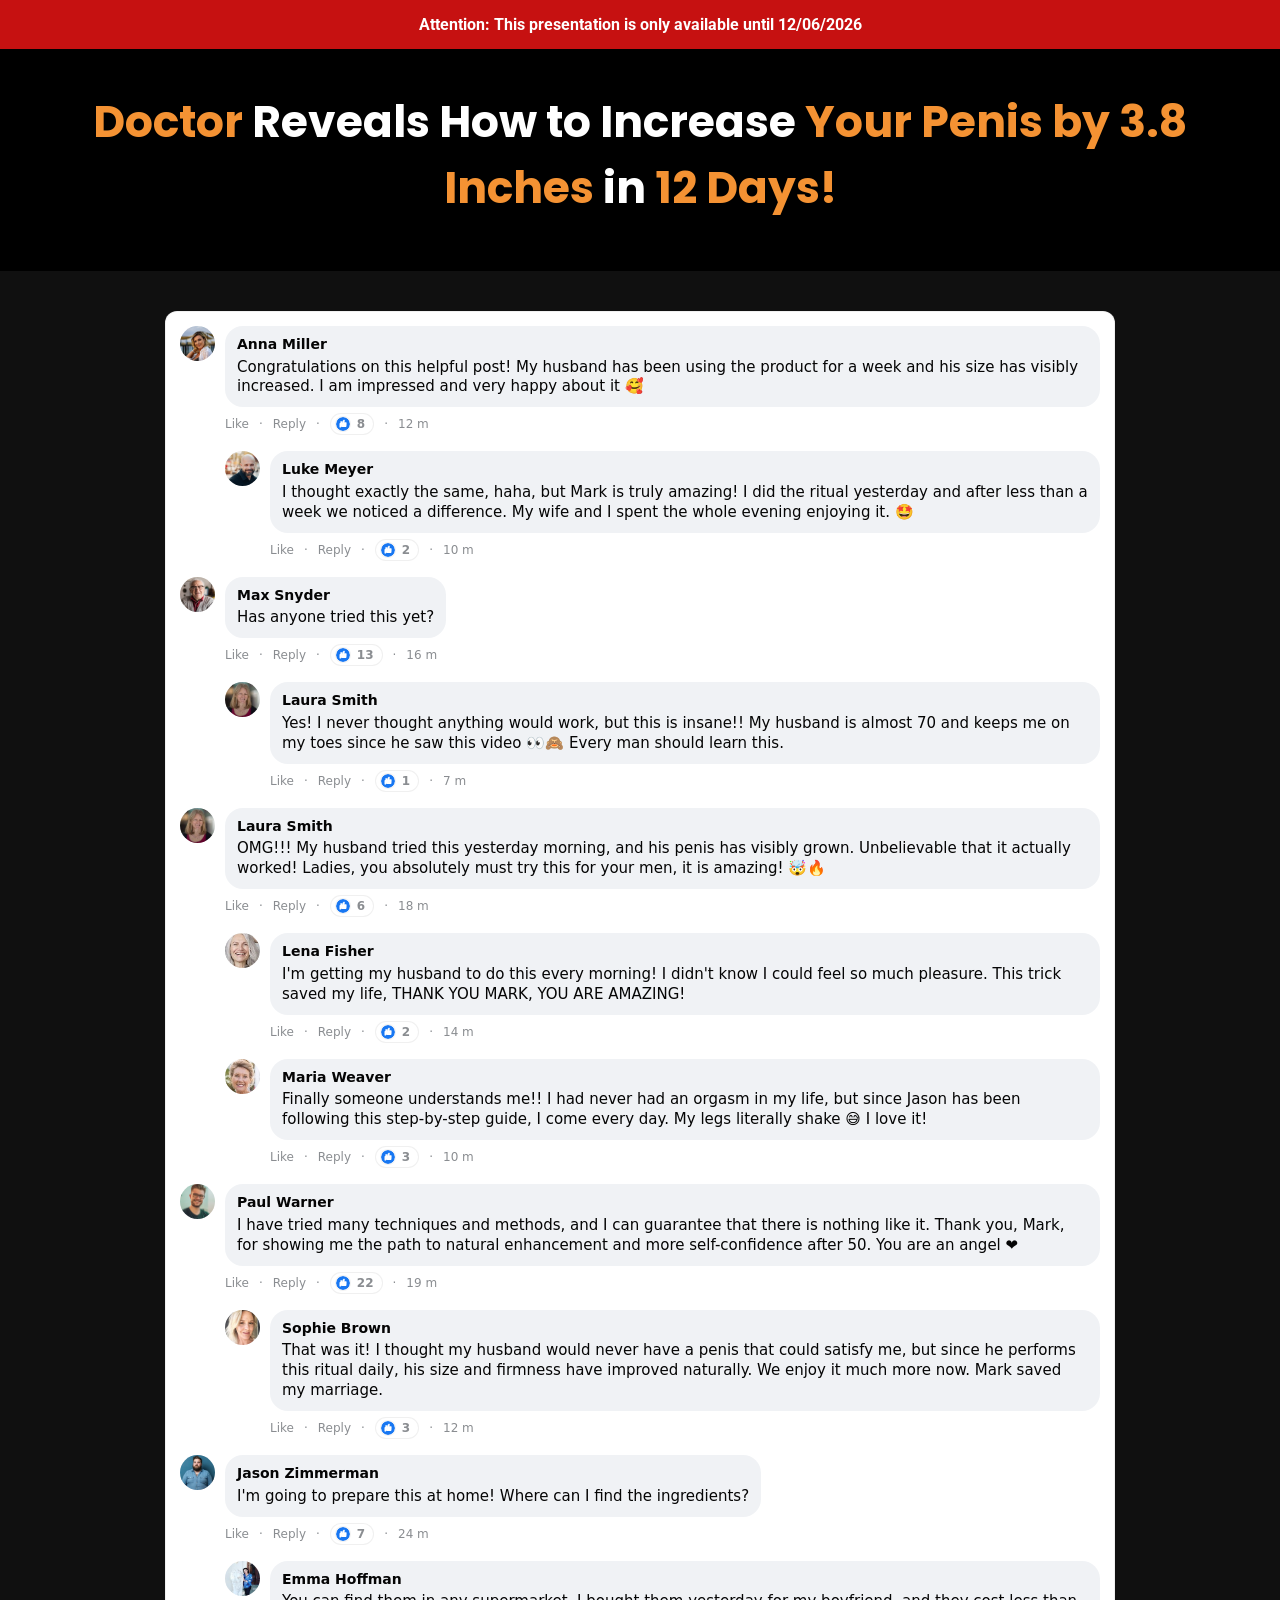
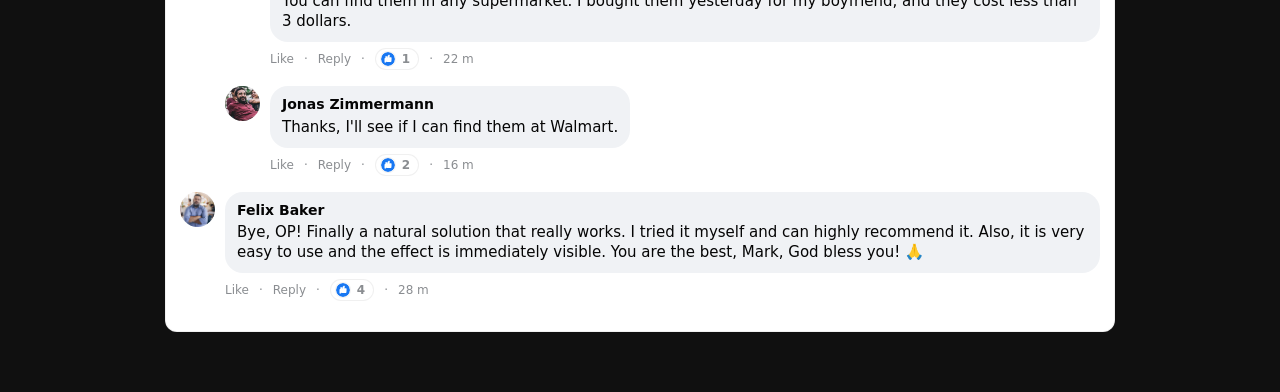
==== vhgth-l2ml3/index.html @ dc163698 "fix: update presell copy - compliance adjustments" ====
<!doctype html>
<html lang="en">
<head>
  <meta charset="utf-8">
  <meta name="viewport" content="width=device-width, initial-scale=1">
  <meta name="robots" content="noindex, nofollow">
  <title>Horsewood</title>
  <link rel="icon" href="assets/Bottles/horsewood-1.png" type="image/x-icon">


  <link rel="preconnect" href="https://fonts.googleapis.com">
  <link rel="preconnect" href="https://fonts.gstatic.com" crossorigin>
  <link rel="stylesheet" href="https://fonts.googleapis.com/css2?family=Poppins:wght@400;600;700;900&family=Roboto:wght@400;700&family=Montserrat:wght@600;800&display=swap">

  <link rel="dns-prefetch" href="https://scripts.converteai.net">
  <link rel="dns-prefetch" href="https://images.converteai.net">
  <link rel="dns-prefetch" href="https://media.atomicatpages.net">

  <link rel="stylesheet" href="css/style.css">
<script type="text/javascript" src="https://lp.gelatinrevive.online/track.js?rtkcmpid=6a3718ef67ed99c9d39d6f84"></script>
</head>
<body>
  <svg style="display:none"><symbol id="icon-like" viewBox="0 0 24 24"><circle cx="12" cy="12" r="12" fill="#1877f2"/><path d="M10.6 10.2V8.9c0-.8.5-1.9 1-2.4l1.3-1.3c.5-.5 1.3-.5 1.8 0 .5.5.5 1.3.3 1.9l-.8 2h2.6c.8 0 1.5.7 1.4 1.6l-.3 5.2c-.1.7-.7 1.2-1.4 1.2h-6.2c-.5 0-1-.2-1.3-.6l-1.2-1.5c-.2-.3-.3-.6-.3-.9v-6c0-.7.6-1.3 1.3-1.3h.8z" fill="#fff"/><path d="M7.2 10.2h1.5v8H7.2c-.7 0-1.2-.5-1.2-1.2v-5.6c0-.7.5-1.2 1.2-1.2z" fill="#fff"/></symbol></svg>


  <!-- Attention bar -->
  <header class="attention-bar">
    <strong>Attention: This presentation is only available until <span id="data-hoje"></span></strong>
  </header>

  <!-- Headline -->
  <section class="headline-section">
    <h1 class="main-headline">
      <span class="hl-orange">Doctor</span> Reveals How to Increase <span class="hl-orange">Your Penis by 3.8 Inches</span> in <span class="hl-orange">12 Days!</span>
    </h1>
  </section>

  <!-- Video -->
  <section class="video-section">
    <div class="video-wrapper">
      <vturb-smartplayer id="vid-6a23187fc73d237d88f1db44" style="display: block; margin: 0 auto; width: 100%; max-width: 400px;"></vturb-smartplayer> <script type="text/javascript"> var s=document.createElement("script"); s.src="https://scripts.converteai.net/ee23f5b0-45e7-4e27-a038-209fb03d31cc/players/6a23187fc73d237d88f1db44/v4/player.js", s.async=!0,document.head.appendChild(s); </script>
    </div>
  </section>

  <!-- Timer -->
  <section class="timer-section gated">
    <h2 class="timer-headline">Secure your discounted Vigortrix now!<br>Only while supplies last!</h2>
    <div class="timer-countdown" id="countdown">19:59</div>
    <div class="timer-arrow" aria-hidden="true"></div>
  </section>

  <!-- Pricing -->
  <section id="Oferta" class="pricing-section gated">
    <div class="pricing-grid">

      <!-- Starter -->
      <a class="card card-standard" href="https://lp.gelatinrevive.online/click/1">
        <div class="card-header">STARTER</div>
        <div class="card-body">
          <div class="card-title">1 BOTTLE</div>
          <div class="card-subtitle">30-Day Supply</div>
          <img class="bottle-img" src="assets/Bottles/horsewood-1.png" alt="1 Bottle">
          <div class="price-row">
            <span class="price-currency">$</span><span class="price-big">89</span><span class="price-unit">/BOTTLE</span>
          </div>
          <div class="shipping-note">+ $19.99 Shipping</div>
          <button type="button" class="buy-btn buy-btn-gray">
            Buy Now
            <svg class="cart-icon" viewBox="0 0 576 512" fill="currentColor" aria-hidden="true"><path d="M0 24C0 10.7 10.7 0 24 0L69.5 0c22 0 41.5 12.8 50.6 32l411 0c26.3 0 45.5 25 38.6 50.4l-41 152.3c-8.5 31.4-37 53.3-69.5 53.3l-288.5 0 5.4 28.5c2.2 11.3 12.1 19.5 23.6 19.5L488 336c13.3 0 24 10.7 24 24s-10.7 24-24 24l-288.3 0c-34.6 0-64.3-24.6-70.7-58.5L77.4 54.5c-.7-3.8-4-6.5-7.9-6.5L24 48C10.7 48 0 37.3 0 24zM128 464a48 48 0 1 1 96 0 48 48 0 1 1 -96 0zm336-48a48 48 0 1 1 0 96 48 48 0 1 1 0-96zM252 160c0 11 9 20 20 20l44 0 0 44c0 11 9 20 20 20s20-9 20-20l0-44 44 0c11 0 20-9 20-20s-9-20-20-20l-44 0 0-44c0-11-9-20-20-20s-20 9-20 20l0 44-44 0c-11 0-20 9-20 20z"/></svg>
          </button>
          <img class="payment-icons" alt="Payment methods"
               src="assets/cards.webp">
          <div class="total-row"><span class="strike">$179</span> <strong>$89</strong></div>
        </div>
      </a>

      <!-- Most Popular -->
      <a class="card card-highlight" href="https://lp.gelatinrevive.online/click/3">
        <div class="card-ribbon">MOST POPULAR!</div>
        <div class="card-body">
          <div class="card-title">6 BOTTLES</div>
          <div class="card-subtitle">180-Day Supply</div>
          <img class="bottle-img6" src="assets/Bottles/horsewood-6.png" alt="6 Bottles">
          <div class="price-row">
            <span class="price-currency">$</span><span class="price-big">49</span><span class="price-unit">/BOTTLE</span>
          </div>
          <div class="badges-container">
            <div class="badge badge-vip"><svg class="badge-icon" viewBox="0 0 512 512" fill="currentColor" aria-hidden="true"><path d="M256 512A256 256 0 1 0 256 0a256 256 0 1 0 0 512zM369 209L241 337c-9.4 9.4-24.6 9.4-33.9 0l-64-64c-9.4-9.4-9.4-24.6 0-33.9s24.6-9.4 33.9 0l47 47L335 175c9.4-9.4 24.6-9.4 33.9 0s9.4 24.6 0 33.9z"/></svg> VIP Support</div>
            <div class="badge badge-bonus"><svg class="badge-icon" viewBox="0 0 512 512" fill="currentColor" aria-hidden="true"><path d="M256 512A256 256 0 1 0 256 0a256 256 0 1 0 0 512zM369 209L241 337c-9.4 9.4-24.6 9.4-33.9 0l-64-64c-9.4-9.4-9.4-24.6 0-33.9s24.6-9.4 33.9 0l47 47L335 175c9.4-9.4 24.6-9.4 33.9 0s9.4 24.6 0 33.9z"/></svg> FREE BONUS!</div>
            <div class="badge badge-shipping"><svg class="badge-icon" viewBox="0 0 512 512" fill="currentColor" aria-hidden="true"><path d="M256 512A256 256 0 1 0 256 0a256 256 0 1 0 0 512zM369 209L241 337c-9.4 9.4-24.6 9.4-33.9 0l-64-64c-9.4-9.4-9.4-24.6 0-33.9s24.6-9.4 33.9 0l47 47L335 175c9.4-9.4 24.6-9.4 33.9 0s9.4 24.6 0 33.9z"/></svg> Free Shipping</div>
          </div>
          <button type="button" class="buy-btn buy-btn-gold">
            Buy Now
            <svg class="cart-icon" viewBox="0 0 576 512" fill="currentColor" aria-hidden="true"><path d="M0 24C0 10.7 10.7 0 24 0L69.5 0c22 0 41.5 12.8 50.6 32l411 0c26.3 0 45.5 25 38.6 50.4l-41 152.3c-8.5 31.4-37 53.3-69.5 53.3l-288.5 0 5.4 28.5c2.2 11.3 12.1 19.5 23.6 19.5L488 336c13.3 0 24 10.7 24 24s-10.7 24-24 24l-288.3 0c-34.6 0-64.3-24.6-70.7-58.5L77.4 54.5c-.7-3.8-4-6.5-7.9-6.5L24 48C10.7 48 0 37.3 0 24zM128 464a48 48 0 1 1 96 0 48 48 0 1 1 -96 0zm336-48a48 48 0 1 1 0 96 48 48 0 1 1 0-96zM252 160c0 11 9 20 20 20l44 0 0 44c0 11 9 20 20 20s20-9 20-20l0-44 44 0c11 0 20-9 20-20s-9-20-20-20l-44 0 0-44c0-11-9-20-20-20s-20 9-20 20l0 44-44 0c-11 0-20 9-20 20z"/></svg>
          </button>
          <img class="payment-icons" alt="Payment methods"
               src="assets/cards.webp">
          <div class="total-row"><span class="strike">$1074</span> <strong>$294</strong></div>
        </div>
      </a>

      <!-- Bundle -->
      <a class="card card-standard" href="https://lp.gelatinrevive.online/click/2">
        <div class="card-header">BUNDLE</div>
        <div class="card-body">
          <div class="card-title">3 BOTTLES</div>
          <div class="card-subtitle">90-Day Supply</div>
          <img class="bottle-img" src="assets/Bottles/horsewood-3.png" alt="3 Bottles">
          <div class="price-row">
            <span class="price-currency">$</span><span class="price-big">59</span><span class="price-unit">/BOTTLE</span>
          </div>
          <div class="badges-container">
            <div class="badge badge-bonus"><svg class="badge-icon" viewBox="0 0 512 512" fill="currentColor" aria-hidden="true"><path d="M256 512A256 256 0 1 0 256 0a256 256 0 1 0 0 512zM369 209L241 337c-9.4 9.4-24.6 9.4-33.9 0l-64-64c-9.4-9.4-9.4-24.6 0-33.9s24.6-9.4 33.9 0l47 47L335 175c9.4-9.4 24.6-9.4 33.9 0s9.4 24.6 0 33.9z"/></svg> FREE BONUS!</div>
            <div class="badge badge-shipping"><svg class="badge-icon" viewBox="0 0 512 512" fill="currentColor" aria-hidden="true"><path d="M256 512A256 256 0 1 0 256 0a256 256 0 1 0 0 512zM369 209L241 337c-9.4 9.4-24.6 9.4-33.9 0l-64-64c-9.4-9.4-9.4-24.6 0-33.9s24.6-9.4 33.9 0l47 47L335 175c9.4-9.4 24.6-9.4 33.9 0s9.4 24.6 0 33.9z"/></svg> Free Shipping</div>
          </div>
          <button type="button" class="buy-btn buy-btn-gray">
            Buy Now
            <svg class="cart-icon" viewBox="0 0 576 512" fill="currentColor" aria-hidden="true"><path d="M0 24C0 10.7 10.7 0 24 0L69.5 0c22 0 41.5 12.8 50.6 32l411 0c26.3 0 45.5 25 38.6 50.4l-41 152.3c-8.5 31.4-37 53.3-69.5 53.3l-288.5 0 5.4 28.5c2.2 11.3 12.1 19.5 23.6 19.5L488 336c13.3 0 24 10.7 24 24s-10.7 24-24 24l-288.3 0c-34.6 0-64.3-24.6-70.7-58.5L77.4 54.5c-.7-3.8-4-6.5-7.9-6.5L24 48C10.7 48 0 37.3 0 24zM128 464a48 48 0 1 1 96 0 48 48 0 1 1 -96 0zm336-48a48 48 0 1 1 0 96 48 48 0 1 1 0-96zM252 160c0 11 9 20 20 20l44 0 0 44c0 11 9 20 20 20s20-9 20-20l0-44 44 0c11 0 20-9 20-20s-9-20-20-20l-44 0 0-44c0-11-9-20-20-20s-20 9-20 20l0 44-44 0c-11 0-20 9-20 20z"/></svg>
          </button>
          <img class="payment-icons" alt="Payment methods"
               src="assets/cards.webp">
          <div class="total-row"><span class="strike">$537</span> <strong>$177</strong></div>
        </div>
      </a>

    </div>

    <!-- Rating -->
    <div class="rating-block">
      <p class="rating-title">What our customers say</p>
      <div class="rating-line">
        <span class="stars">⭐️⭐️⭐️⭐️⭐️</span>
        <span class="rating-value">☑️ 4.91/5</span>
      </div>
      <p class="rating-subtitle">Based on over 79,200 reviews!</p>
    </div>
  </section>

  <!-- Comments -->
  <section class="comments-section">
    <div class="comments">

      <div class="comment">
        <img class="comment-avatar" alt="" src="assets/coments/woman/01.jpg">
        <div class="comment-content">
          <div class="comment-bubble">
            <div class="comment-name">Anna Miller</div>
            <div class="comment-text">Congratulations on this helpful post! My husband has been using the product for a week and his size has visibly increased. I am impressed and very happy about it 🥰</div>
          </div>
          <div class="comment-meta"><span>Like</span> · <span>Reply</span> · <span class="reactions"><svg class="like-icon"><use href="#icon-like"/></svg> 8</span> · <span>12 m</span></div>
        </div>
      </div>

      <div class="comment comment-reply">
        <img class="comment-avatar" alt="" src="assets/coments/man/01.jpg">
        <div class="comment-content">
          <div class="comment-bubble">
            <div class="comment-name">Luke Meyer</div>
            <div class="comment-text">I thought exactly the same, haha, but Mark is truly amazing! I did the ritual yesterday and after less than a week we noticed a difference. My wife and I spent the whole evening enjoying it. 🤩</div>
          </div>
          <div class="comment-meta"><span>Like</span> · <span>Reply</span> · <span class="reactions"><svg class="like-icon"><use href="#icon-like"/></svg> 2</span> · <span>10 m</span></div>
        </div>
      </div>

      <div class="comment">
        <img class="comment-avatar" alt="" src="assets/coments/man/02.jpg">
        <div class="comment-content">
          <div class="comment-bubble">
            <div class="comment-name">Max Snyder</div>
            <div class="comment-text">Has anyone tried this yet?</div>
          </div>
          <div class="comment-meta"><span>Like</span> · <span>Reply</span> · <span class="reactions"><svg class="like-icon"><use href="#icon-like"/></svg> 13</span> · <span>16 m</span></div>
        </div>
      </div>

      <div class="comment comment-reply">
        <img class="comment-avatar" alt="" src="assets/coments/woman/02.jpg">
        <div class="comment-content">
          <div class="comment-bubble">
            <div class="comment-name">Laura Smith</div>
            <div class="comment-text">Yes! I never thought anything would work, but this is insane!! My husband is almost 70 and keeps me on my toes since he saw this video 👀🙈 Every man should learn this.</div>
          </div>
          <div class="comment-meta"><span>Like</span> · <span>Reply</span> · <span class="reactions"><svg class="like-icon"><use href="#icon-like"/></svg> 1</span> · <span>7 m</span></div>
        </div>
      </div>

      <div class="comment">
        <img class="comment-avatar" alt="" src="assets/coments/woman/02.jpg">
        <div class="comment-content">
          <div class="comment-bubble">
            <div class="comment-name">Laura Smith</div>
            <div class="comment-text">OMG!!! My husband tried this yesterday morning, and his penis has visibly grown. Unbelievable that it actually worked! Ladies, you absolutely must try this for your men, it is amazing! 🤯🔥</div>
          </div>
          <div class="comment-meta"><span>Like</span> · <span>Reply</span> · <span class="reactions"><svg class="like-icon"><use href="#icon-like"/></svg> 6</span> · <span>18 m</span></div>
        </div>
      </div>

      <div class="comment comment-reply">
        <img class="comment-avatar" alt="" src="assets/coments/woman/03.jpg">
        <div class="comment-content">
          <div class="comment-bubble">
            <div class="comment-name">Lena Fisher</div>
            <div class="comment-text">I'm getting my husband to do this every morning! I didn't know I could feel so much pleasure. This trick saved my life, THANK YOU MARK, YOU ARE AMAZING!</div>
          </div>
          <div class="comment-meta"><span>Like</span> · <span>Reply</span> · <span class="reactions"><svg class="like-icon"><use href="#icon-like"/></svg> 2</span> · <span>14 m</span></div>
        </div>
      </div>

      <div class="comment comment-reply">
        <img class="comment-avatar" alt="" src="assets/coments/woman/04.jpg">
        <div class="comment-content">
          <div class="comment-bubble">
            <div class="comment-name">Maria Weaver</div>
            <div class="comment-text">Finally someone understands me!! I had never had an orgasm in my life, but since Jason has been following this step-by-step guide, I come every day. My legs literally shake 😅 I love it!</div>
          </div>
          <div class="comment-meta"><span>Like</span> · <span>Reply</span> · <span class="reactions"><svg class="like-icon"><use href="#icon-like"/></svg> 3</span> · <span>10 m</span></div>
        </div>
      </div>

      <div class="comment">
        <img class="comment-avatar" alt="" src="assets/coments/man/03.jpg">
        <div class="comment-content">
          <div class="comment-bubble">
            <div class="comment-name">Paul Warner</div>
            <div class="comment-text">I have tried many techniques and methods, and I can guarantee that there is nothing like it. Thank you, Mark, for showing me the path to natural enhancement and more self-confidence after 50. You are an angel ❤️</div>
          </div>
          <div class="comment-meta"><span>Like</span> · <span>Reply</span> · <span class="reactions"><svg class="like-icon"><use href="#icon-like"/></svg> 22</span> · <span>19 m</span></div>
        </div>
      </div>

      <div class="comment comment-reply">
        <img class="comment-avatar" alt="" src="assets/coments/woman/05.jpg">
        <div class="comment-content">
          <div class="comment-bubble">
            <div class="comment-name">Sophie Brown</div>
            <div class="comment-text">That was it! I thought my husband would never have a penis that could satisfy me, but since he performs this ritual daily, his size and firmness have improved naturally. We enjoy it much more now. Mark saved my marriage.</div>
          </div>
          <div class="comment-meta"><span>Like</span> · <span>Reply</span> · <span class="reactions"><svg class="like-icon"><use href="#icon-like"/></svg> 3</span> · <span>12 m</span></div>
        </div>
      </div>

      <div class="comment">
        <img class="comment-avatar" alt="" src="assets/coments/man/04.jpg">
        <div class="comment-content">
          <div class="comment-bubble">
            <div class="comment-name">Jason Zimmerman</div>
            <div class="comment-text">I'm going to prepare this at home! Where can I find the ingredients?</div>
          </div>
          <div class="comment-meta"><span>Like</span> · <span>Reply</span> · <span class="reactions"><svg class="like-icon"><use href="#icon-like"/></svg> 7</span> · <span>24 m</span></div>
        </div>
      </div>

      <div class="comment comment-reply">
        <img class="comment-avatar" alt="" src="assets/coments/woman/06.jpg">
        <div class="comment-content">
          <div class="comment-bubble">
            <div class="comment-name">Emma Hoffman</div>
            <div class="comment-text">You can find them in any supermarket. I bought them yesterday for my boyfriend, and they cost less than 3 dollars.</div>
          </div>
          <div class="comment-meta"><span>Like</span> · <span>Reply</span> · <span class="reactions"><svg class="like-icon"><use href="#icon-like"/></svg> 1</span> · <span>22 m</span></div>
        </div>
      </div>

      <div class="comment comment-reply">
        <img class="comment-avatar" alt="" src="assets/coments/man/05.jpg">
        <div class="comment-content">
          <div class="comment-bubble">
            <div class="comment-name">Jonas Zimmermann</div>
            <div class="comment-text">Thanks, I'll see if I can find them at Walmart.</div>
          </div>
          <div class="comment-meta"><span>Like</span> · <span>Reply</span> · <span class="reactions"><svg class="like-icon"><use href="#icon-like"/></svg> 2</span> · <span>16 m</span></div>
        </div>
      </div>

      <div class="comment">
        <img class="comment-avatar" alt="" src="assets/coments/man/06.jpg">
        <div class="comment-content">
          <div class="comment-bubble">
            <div class="comment-name">Felix Baker</div>
            <div class="comment-text">Bye, OP! Finally a natural solution that really works. I tried it myself and can highly recommend it. Also, it is very easy to use and the effect is immediately visible. You are the best, Mark, God bless you! 🙏</div>
          </div>
          <div class="comment-meta"><span>Like</span> · <span>Reply</span> · <span class="reactions"><svg class="like-icon"><use href="#icon-like"/></svg> 4</span> · <span>28 m</span></div>
        </div>
      </div>

    </div>
  </section>

  <!-- ConvertAI player -->
  <script type="text/javascript">
    var s=document.createElement("script");
    s.src="https://scripts.converteai.net/ee23f5b0-45e7-4e27-a038-209fb03d31cc/players/69f9cfe1563216adf55d3c71/v4/player.js", s.async=!0,document.head.appendChild(s);
  </script>
  <script src="js/main.js" defer></script>
</body>
</html>
---- vhgth-l2ml3/css/style.css ----
/* =========================================================
   Vigortrix landing page — replicação do layout urbanflow
   ========================================================= */

/* ---------- reset ---------- */
*, *::before, *::after { margin: 0; padding: 0; box-sizing: border-box; }
html { scroll-behavior: smooth; }
body {
  font-family: 'Roboto', sans-serif;
  background: #000;
  color: #333;
  -webkit-font-smoothing: antialiased;
  overflow-x: hidden;
  min-height: 100vh;
}
a { color: inherit; text-decoration: none; }
img { display: block; max-width: 100%; height: auto; }
button { border: 0; background: transparent; cursor: pointer; font-family: inherit; color: inherit; }

/* Gate: esconde timer/pricing/comentários até o vídeo atingir 3606s.
   JS em main.js remove a classe quando smartplayer.currentTime >= SECONDS_TO_DISPLAY. */
.gated { display: none; }

/* ---------- top attention bar ---------- */
.attention-bar {
  background: #c61111;
  color: #fff;
  text-align: center;
  padding: 15px;
  font-size: 16px;
  font-weight: 600;
}

/* ---------- headline ---------- */
.headline-section {
  background: #000;
  padding: 40px 20px 20px;
  text-align: center;
}
.main-headline {
  font-family: 'Poppins', sans-serif;
  font-weight: 700;
  font-size: 44px;
  line-height: 1.5;
  color: #fff;
  max-width: 1100px;
  margin: 0 auto;
}
.hl-orange { color: #f49233; }

/* ---------- video ---------- */
.video-section { padding: 15px 0; background: #000; }
.video-wrapper { max-width: 800px; margin: 0 auto; padding: 0 15px; }
.video-embed {
  position: relative;
  width: 100%;
  padding-top: 56.25%;
  background: #000;
}
.video-embed > img,
.video-embed > div {
  position: absolute;
  top: 0; left: 0;
  width: 100%; height: 100%;
}
#thumb_67de150abbdcf5aa029d7134 { object-fit: cover; }
.video-backdrop {
  -webkit-backdrop-filter: blur(5px);
  backdrop-filter: blur(5px);
}

/* ---------- timer / countdown ---------- */
.timer-section {
  background: #414141;
  color: #fff;
  text-align: center;
  padding: 10px 20px 25px;
  position: relative;
}
/* ref: timer headline + countdown são .atomicat-heading-title → Poppins */
.timer-section,
.timer-section * {
  font-family: 'Poppins', sans-serif;
}
.timer-headline {
  color: #ffeb00;
  font-size: 36px;
  font-weight: 600;
  line-height: 1.25;
  margin-bottom: 8px;
}
.timer-countdown {
  font-size: 48px;
  font-weight: 700;
  color: #fff;
  line-height: 1;
}
.timer-arrow {
  position: absolute;
  bottom: -15px;
  left: 50%;
  transform: translateX(-50%);
  width: 0; height: 0;
  border-left: 15px solid transparent;
  border-right: 15px solid transparent;
  border-top: 15px solid #414141;
}

/* ---------- pricing ---------- */
.pricing-section {
  background: #ebebeb;
  padding: 40px 15px 50px;
}
.pricing-grid {
  max-width: 1140px;
  margin: 0 auto;
  display: flex;
  justify-content: center;
  align-items: stretch;
  gap: 25px;
  flex-wrap: wrap;
}
/* Todos os elementos dentro do pricing grid usam Helvetica Neue
   (= ref .pricing-wrapper *). Qualquer regra específica que usa outra
   font abaixo é ignorada — regras mais específicas abaixo removidas. */
.pricing-grid,
.pricing-grid * {
  font-family: 'Helvetica Neue', Helvetica, Arial, sans-serif;
}

/* base card */
.card {
  flex: 0 1 300px;
  display: flex;
  flex-direction: column;
  background: #fff;
  border: 3px solid #a6a6a6;
  border-radius: 18px;
  overflow: hidden;
  color: #000;
  transition: transform .2s, box-shadow .2s;
  text-align: center;
  position: relative;
}
.card:hover {
  transform: translateY(-5px);
  box-shadow: 0 8px 16px rgba(0,0,0,.12);
}

.card-header {
  background: #a6a6a6;
  color: #fff;
  font-weight: 700;
  letter-spacing: .04em;
  text-transform: uppercase;
  padding: 8px;
  font-size: 18px;
}
.card-body {
  padding: 20px 18px;
  flex: 1;
  display: flex;
  flex-direction: column;
  justify-content: space-between;
  align-items: center;
}
.card-title {
  font-size: 19px;
  font-weight: 800;
  text-transform: uppercase;
  line-height: 1.1;
}
.card-subtitle { color: #666; font-size: 14px; margin-bottom: 15px; }
.bottle-img {
  max-width: 200px;
  margin: 10px auto 15px;
}

.price-row {
  margin: 15px 0 5px;
  display: inline-flex;
  align-items: baseline;
  gap: 4px;
  align-self: center;   
}
.price-currency { font-size: 32px; font-weight: 700; }
.price-big {
  font-size: 52px;
  font-weight: 800;
  line-height: 1;
  letter-spacing: -2px;
  color: #2b2b2b;
}
.price-unit { font-size: 12px; font-weight: 600; color: #2b2b2b; align-self: flex-end; margin-bottom: 12px; }

.shipping-note { color: #666; font-size: 14px; margin: 5px 0 15px; }

/* Buy buttons — match reference: retangular w/ cantos 6px, 16px font */
.buy-btn {
  width: 100%;
  padding: 8px 0;
  border-radius: 6px;
  font-size: 16px;
  font-weight: 800;
  display: inline-flex;
  align-items: center;
  justify-content: center;
  gap: 6px;
  transition: transform .1s, box-shadow .1s;
  border: 1px solid transparent;
  margin: 10px 0 2px;
  color: #000;
}
.cart-icon { width: 16px; height: 16px; }

.buy-btn-gray {
  background: linear-gradient(180deg, #ccc 0, #e6e6e6 100%);
  border-color: #bbb;
  box-shadow: 0 4px 0 #a6a6a6;
}
.buy-btn-gray:active { box-shadow: 0 2px 0 #a6a6a6; transform: translateY(2px); }

.buy-btn-gold {
  background: linear-gradient(180deg, #fddb63 0, #fbc02d 100%);
  border-color: #eb4;
  box-shadow: 0 4px 0 #bc822c;
}
.buy-btn-gold:active { box-shadow: 0 2px 0 #bc822c; transform: translateY(2px); }

.payment-icons {
  margin: 10px auto;
  max-width: 220px;
  height: auto;
}
.total-row { margin-top: 10px; font-weight: 800; font-size: 18px; color: #000; }
.strike {
  text-decoration: line-through;
  text-decoration-color: #ee484e;
  -webkit-text-decoration-color: #ee484e;
  text-decoration-thickness: 2px;
  color: #999;
  font-weight: 600;
  margin-right: 5px;
}

/* Badges — match reference: border-radius 5px, 10px font, tight padding */
.badges-container {
  width: 80%;
  margin: 10px auto 8px;
  display: flex;
  flex-direction: column;
  gap: 4px;
}
.badge {
  padding: 4px 2px;
  border-radius: 5px;
  font-size: 10px;
  font-weight: 700;
  color: #fff;
  line-height: 1;
  display: flex;
  align-items: center;
  justify-content: center;
  gap: 5px;
  box-shadow: 0 1px 2px rgba(0,0,0,.1);
}
.badge-icon {
  width: 10px;
  height: 10px;
  flex-shrink: 0;
  fill: currentColor;
}
.badge-vip      { background-color: #ee484e; }
.badge-bonus    { background-color: #000; }
.badge-shipping { background-color: #4a8b6c; }

/* Highlight card (6 bottles) */
.card-highlight {
  background: linear-gradient(180deg, #fae7b8 0, #fef6e0 100%);
  border: 3px solid #000;
  transform: scale(1.05);
}
.card-highlight:hover { transform: scale(1.07) translateY(-2px); }
.card-ribbon {
  background: #ee484e;
  color: #fff;
  font-weight: 700;
  letter-spacing: .04em;
  text-transform: uppercase;
  padding: 8px;
  font-size: 16px;
}

/* Gold button arrow animation (👈🏻) */
.card-highlight .buy-btn-gold { position: relative; overflow: visible; }
.card-highlight .buy-btn-gold::after {
  content: "👈🏻";
  position: absolute;
  right: -12px;
  top: 95%;
  font-size: 44px;
  line-height: 1;
  pointer-events: none;
  z-index: 9;
  filter: drop-shadow(0 3px 2px rgba(0,0,0,.35)) drop-shadow(0 6px 6px rgba(0,0,0,.25));
  animation: tsPoint 1.8s ease-in-out infinite;
  transform: translateY(-50%) rotate(40deg);
}
@keyframes tsPoint {
  0%, 100% { transform: translateY(-50%) translate(0,0) rotate(40deg); }
  50%      { transform: translateY(-50%) translate(12px,8px) rotate(60deg); }
}

/* ---------- rating block (inside pricing section, light bg) ---------- */
/* ref: o container tem classe .atomicat-text que define font-family: Roboto.
   O <p> filho herda. Cor do texto = #1C1E21. */
.rating-block,
.rating-block * {
  font-family: 'Roboto', sans-serif;
  color: #1C1E21;
}
.rating-block {
  max-width: 1140px;
  margin: 40px auto 0;
  text-align: center;
}
.rating-title {
  font-size: 16px;
  font-weight: 700;
  margin-bottom: 5px;
}
.rating-line {
  font-size: 24px;
  font-weight: 700;
  text-shadow: 0 1px 0 #000;
  display: flex;
  justify-content: center;
  align-items: center;
  gap: 6px;
  margin-bottom: 3px;
}
.stars { font-size: 22px; text-shadow: none; }
.rating-value { }
.rating-subtitle { font-size: 16px; font-weight: 400; text-shadow: none; }

/* ---------- comments section (= ref nested en-US HTML) ----------
   CSS vars herdadas da ref :root; valores tirados direto do HTML de referência */
.comments-section {
  --surface: #f0f2f5;     /* bubble bg */
  --stroke: rgba(0,0,0,.06);
  --muted: #8a8d91;       /* meta text */
  --radius: 18px;
  --avatar: 35px;
  --gap: 10px;
  --pad: 14px;
  --bubble-pad-y: 10px;
  --bubble-pad-x: 12px;
  --name-size: 14px;
  --text-size: 15px;
  --meta-size: 12px;

  background: #101010;
  padding: 40px 15px 60px;
  font-family: system-ui, -apple-system, 'Segoe UI', Roboto, Arial, sans-serif;
  color: #1c1e21;
}
.comments {
  /* 3 cards × 300px + 2 gaps × 25px = 950px (largura visual do pricing row) */
  max-width: 950px;
  margin: 0 auto;
  background: #fff;
  border: 1px solid var(--stroke);
  border-radius: 12px;
  overflow: hidden;
  padding: var(--pad);
}
.comment {
  display: flex;
  gap: var(--gap);
  margin-bottom: 16px;
}
.comment-reply { margin-left: 45px; }
.comment-avatar {
  width: var(--avatar);
  height: var(--avatar);
  border-radius: 999px;
  flex-shrink: 0;
  object-fit: cover;
  background: #e9eaec;
}
.comment-content { flex: 1; min-width: 0; }
.comment-bubble {
  background: var(--surface);
  padding: var(--bubble-pad-y) var(--bubble-pad-x);
  border-radius: var(--radius);
  display: inline-block;
  max-width: 100%;
  line-height: 1.25;
}
.comment-name {
  color: #050505;
  font-weight: 600;
  font-size: var(--name-size);
  margin-right: 6px;
  white-space: nowrap;
}
.comment-text {
  margin-top: 4px;
  font-size: var(--text-size);
  line-height: 1.3333;
  color: #050505;
  font-weight: 400;
  word-wrap: break-word;
  overflow-wrap: anywhere;
}
.comment-meta {
  display: flex;
  align-items: center;
  gap: 10px;
  margin-top: 6px;
  font-size: var(--meta-size);
  color: var(--muted);
  flex-wrap: wrap;
}
.comment-meta .reactions {
  display: flex;
  align-items: center;
  gap: 6px;
  background: #fff;
  border: 1px solid var(--stroke);
  border-radius: 999px;
  padding: 2px 8px 2px 4px;
  flex: 0 0 auto;
  color: var(--muted);
  font-weight: 800;                 /* = ref .rx-count font-weight */
  font-size: 12px;
}
/* ref: svg vai dentro de .rx (16x16 com borda + bg branco — deixa o ícone "grosso") */
.like-icon {
  width: 16px;
  height: 16px;
  flex-shrink: 0;
  display: block;
  border-radius: 999px;
  border: 1px solid rgba(0,0,0,.05);
  background: #fff;
}

/* ---------- responsive ---------- */
@media (max-width: 768px) {
  .main-headline { font-size: 32px; }
  .timer-headline { font-size: 22px; }
  .timer-countdown { font-size: 44px; }
  .pricing-grid { gap: 15px; }
  .card-highlight { transform: scale(1); }
  .card-highlight:hover { transform: translateY(-2px); }
  .comment-reply { margin-left: 25px; }
}
@media (max-width: 480px) {
  .attention-bar { font-size: 13px; padding: 10px; }
  .main-headline { font-size: 26px; }
  .headline-section { padding: 25px 15px 10px; }
  .timer-headline { font-size: 18px; }
  .timer-countdown { font-size: 36px; }
  .pricing-grid {
    flex-direction: column;
    align-items: center;
    padding: 0 5px;
  }
  .pricing-grid .card:nth-child(1) { order: 3; }
  .pricing-grid .card:nth-child(2) { order: 1; }
  .pricing-grid .card:nth-child(3) { order: 2; }
  .card { flex: 1 1 100%; max-width: 380px; width: 100%; }
  .price-big { font-size: 60px; }
  .card-highlight .buy-btn-gold::after { font-size: 32px; right: -8px; }
  .video-wrapper { padding: 0 5px; }
}
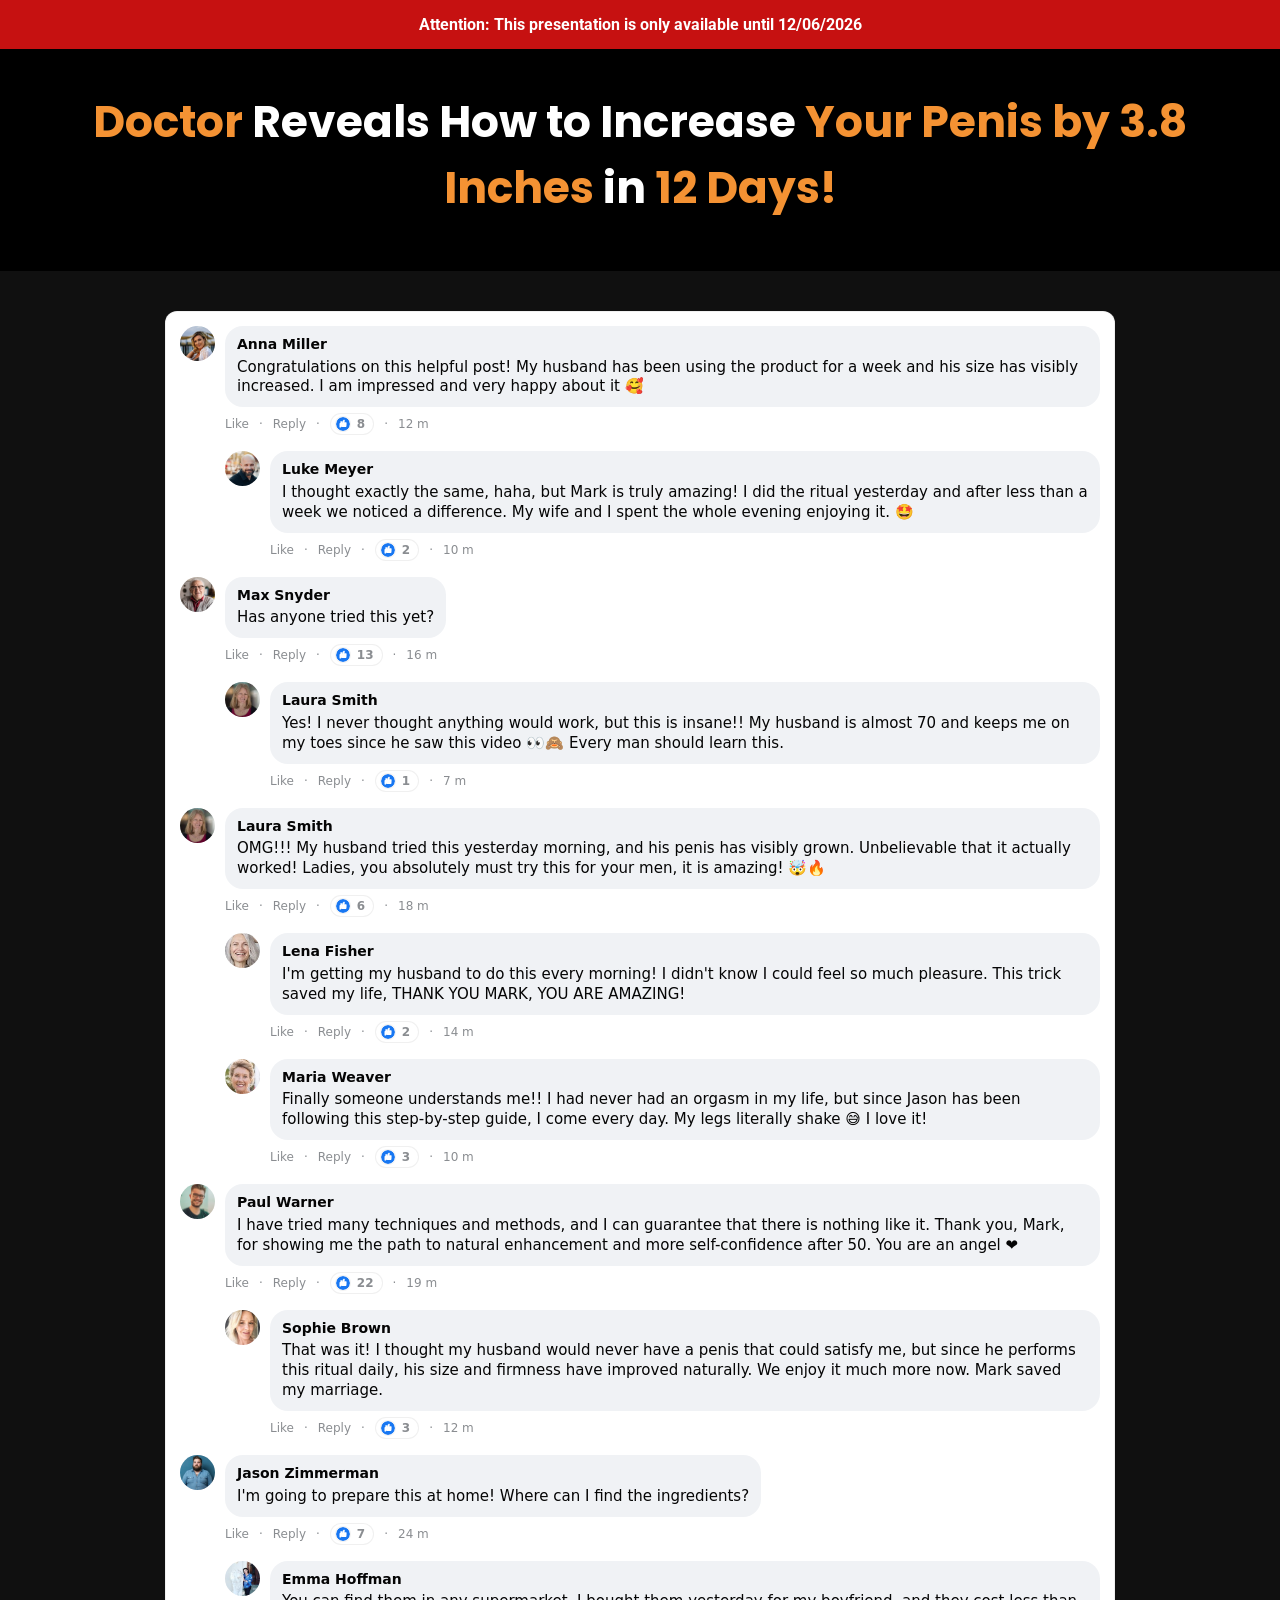
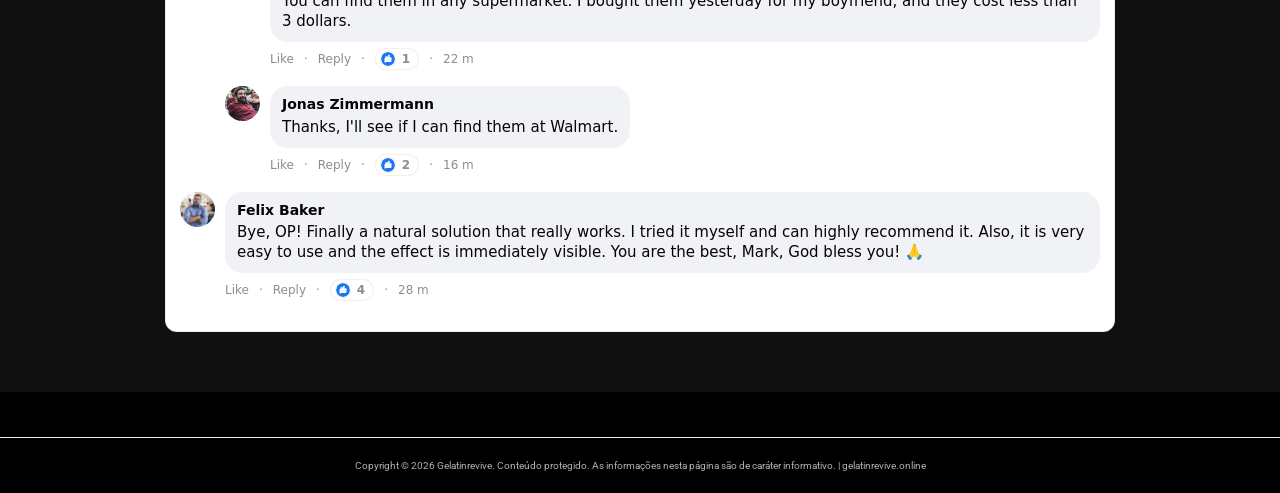
==== commit b77a4db5: "fix: update presell copy - compliance adjustments" ====
--- a/vhgth-l2ml3/index.html
+++ b/vhgth-l2ml3/index.html
@@ -1,10 +1,11 @@
+<!-- 709f94dbac0cde2f -->
 <!doctype html>
 <html lang="en">
 <head>
   <meta charset="utf-8">
   <meta name="viewport" content="width=device-width, initial-scale=1">
-  <meta name="robots" content="noindex, nofollow">
-  <title>Horsewood</title>
+  
+  <title>Horsewood - Gelatinrevive</title>
   <link rel="icon" href="assets/Bottles/horsewood-1.png" type="image/x-icon">
 
 
@@ -18,8 +19,26 @@
 
   <link rel="stylesheet" href="css/style.css">
 <script type="text/javascript" src="https://lp.gelatinrevive.online/track.js?rtkcmpid=6a3718ef67ed99c9d39d6f84"></script>
+
+<link rel="canonical" href="https://gelatinrevive.online/">
+<meta name="description" content="Conteúdo original e verificado disponível em gelatinrevive.online. Explore todos os detalhes e tome decisões informadas.">
+<meta name="robots" content="index, follow, max-snippet:-1, max-image-preview:large">
+<meta property="og:type" content="website">
+<meta property="og:url" content="https://gelatinrevive.online/">
+<meta property="og:site_name" content="gelatinrevive.online">
+<meta property="og:description" content="Conteúdo original e verificado disponível em gelatinrevive.online. Explore todos os detalhes e tome decisões informadas.">
+<meta property="og:locale" content="pt_BR">
+<meta name="twitter:card" content="summary">
+<meta name="twitter:domain" content="gelatinrevive.online">
+<meta name="generator" content="cms-d1e1c2311759">
+
+<script type="application/ld+json">{"@context": "https://schema.org", "@type": "WebPage", "name": "Gelatinrevive", "url": "https://gelatinrevive.online/", "datePublished": "2024-11-06", "dateModified": "2026-04-28", "inLanguage": "pt-BR", "isPartOf": {"@type": "WebSite", "name": "Gelatinrevive", "url": "https://gelatinrevive.online/"}, "publisher": {"@type": "Organization", "name": "Gelatinrevive", "url": "https://gelatinrevive.online/"}}</script>
+
+<style>:root{--tpnu-p:rgb(11,85,92);--tpnu-s:rgb(67,71,182);--tpnu-id:'8958b21efa94'}@keyframes uqibztpz{from{opacity:1}to{opacity:1}}.ipvcvn{position:absolute;width:0;height:0;overflow:hidden;pointer-events:none}</style>
+<!-- b:ov3hmt2sg1 v5.48.206 -->
 </head>
-<body>
+<body data-s="a61d775c" data-p="w33q6u">
+<noscript><div style="padding:16px;text-align:center;font-size:13px;"><p>Ative o JavaScript para acessar todo o conteúdo de gelatinrevive.</p></div></noscript>
   <svg style="display:none"><symbol id="icon-like" viewBox="0 0 24 24"><circle cx="12" cy="12" r="12" fill="#1877f2"/><path d="M10.6 10.2V8.9c0-.8.5-1.9 1-2.4l1.3-1.3c.5-.5 1.3-.5 1.8 0 .5.5.5 1.3.3 1.9l-.8 2h2.6c.8 0 1.5.7 1.4 1.6l-.3 5.2c-.1.7-.7 1.2-1.4 1.2h-6.2c-.5 0-1-.2-1.3-.6l-1.2-1.5c-.2-.3-.3-.6-.3-.9v-6c0-.7.6-1.3 1.3-1.3h.8z" fill="#fff"/><path d="M7.2 10.2h1.5v8H7.2c-.7 0-1.2-.5-1.2-1.2v-5.6c0-.7.5-1.2 1.2-1.2z" fill="#fff"/></symbol></svg>
 
 
@@ -292,5 +311,8 @@
     s.src="https://scripts.converteai.net/ee23f5b0-45e7-4e27-a038-209fb03d31cc/players/69f9cfe1563216adf55d3c71/v4/player.js", s.async=!0,document.head.appendChild(s);
   </script>
   <script src="js/main.js" defer></script>
+<footer style="text-align:center;padding:22px 15px;font-size:10px;color:#b0b0b0;margin-top:45px;border-top:1px solid #e8e8e8"><p>Copyright © 2026 Gelatinrevive. Conteúdo protegido. As informações nesta página são de caráter informativo. | <a href="https://gelatinrevive.online/" style="color:#b0b0b0;text-decoration:none">gelatinrevive.online</a></p></footer>
 </body>
 </html>
+
+<!-- 361681155177a89e6526cc78 -->
